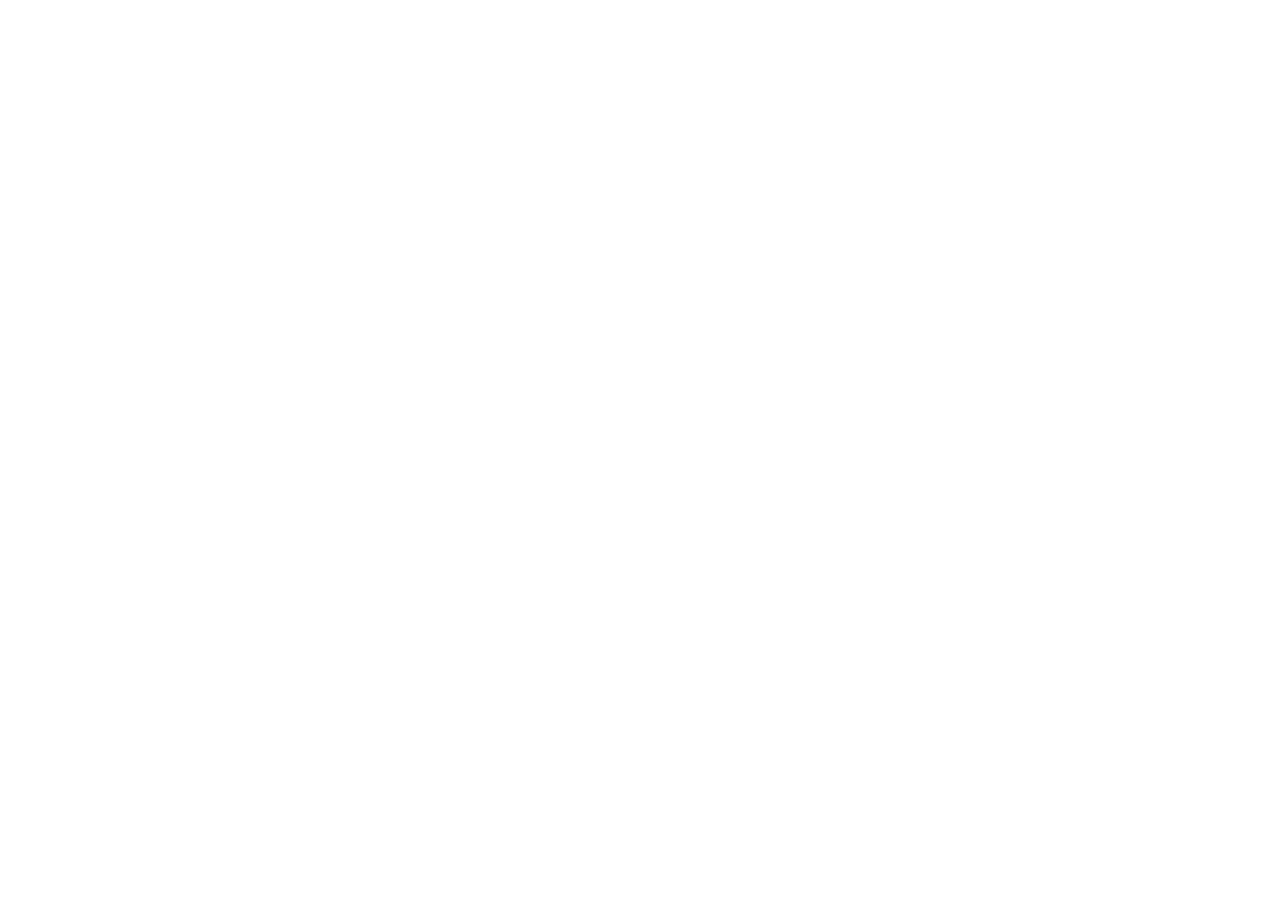
==== main_interface.html @ 8d792c4e "Add files via upload" ====
<!DOCTYPE html>
<html lang="en">
<head>
    <meta charset="UTF-8">
    <meta name="viewport" content="width=device-width, initial-scale=1.0">
    <title>main_interface</title>
</head>
<body>
    <div>

    </div>
</body>
</html>
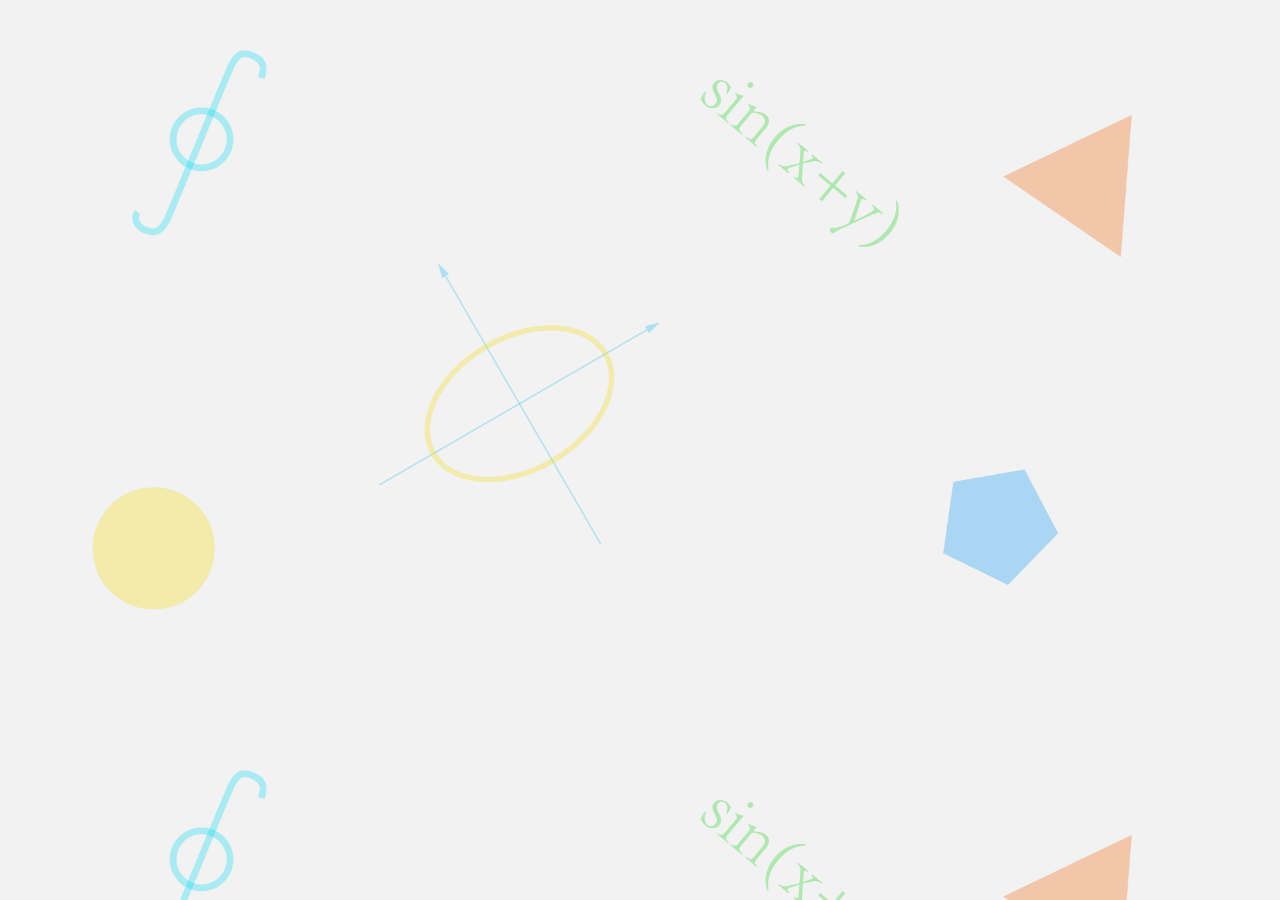
==== commit 32187823: "Add files via upload" ====
--- a/main_interface.html
+++ b/main_interface.html
@@ -4,10 +4,31 @@
     <meta charset="UTF-8">
     <meta name="viewport" content="width=device-width, initial-scale=1.0">
     <title>main_interface</title>
+
+    <meta name="viewport" content="width=device-width, initial-scale=1.0,
+    minimum-scale=1.0, maximum-scale=1.0, user-scalable=no">
+
+    <script>
+        function resetHtmlFontSize(){
+            document.documentElement.style.fontSize = screen.width/500 + 'px';
+        }
+        resetHtmlFontSize();
+        window.onresize = resetHtmlFontSize;
+    </script>
+
+    <style>
+        .show_block{
+            display: flex;
+            flex-direction: column;
+            margin-bottom: 20rem;
+            margin-left: 20rem;
+            width: 80rem;
+            height: 100rem;
+        }
+    </style>
 </head>
-<body>
-    <div>
-
-    </div>
+<body background="/picture/背景.jpg" style="background-size:500rem;">
+    <div id="main_block" style="position: absolute; display: flex; flex-wrap: wrap;margin-left: 50rem;margin-top: 30rem;margin-right: 30rem;"></div>
+    <script src="/JS/interface_draw.js"></script>
 </body>
 </html>